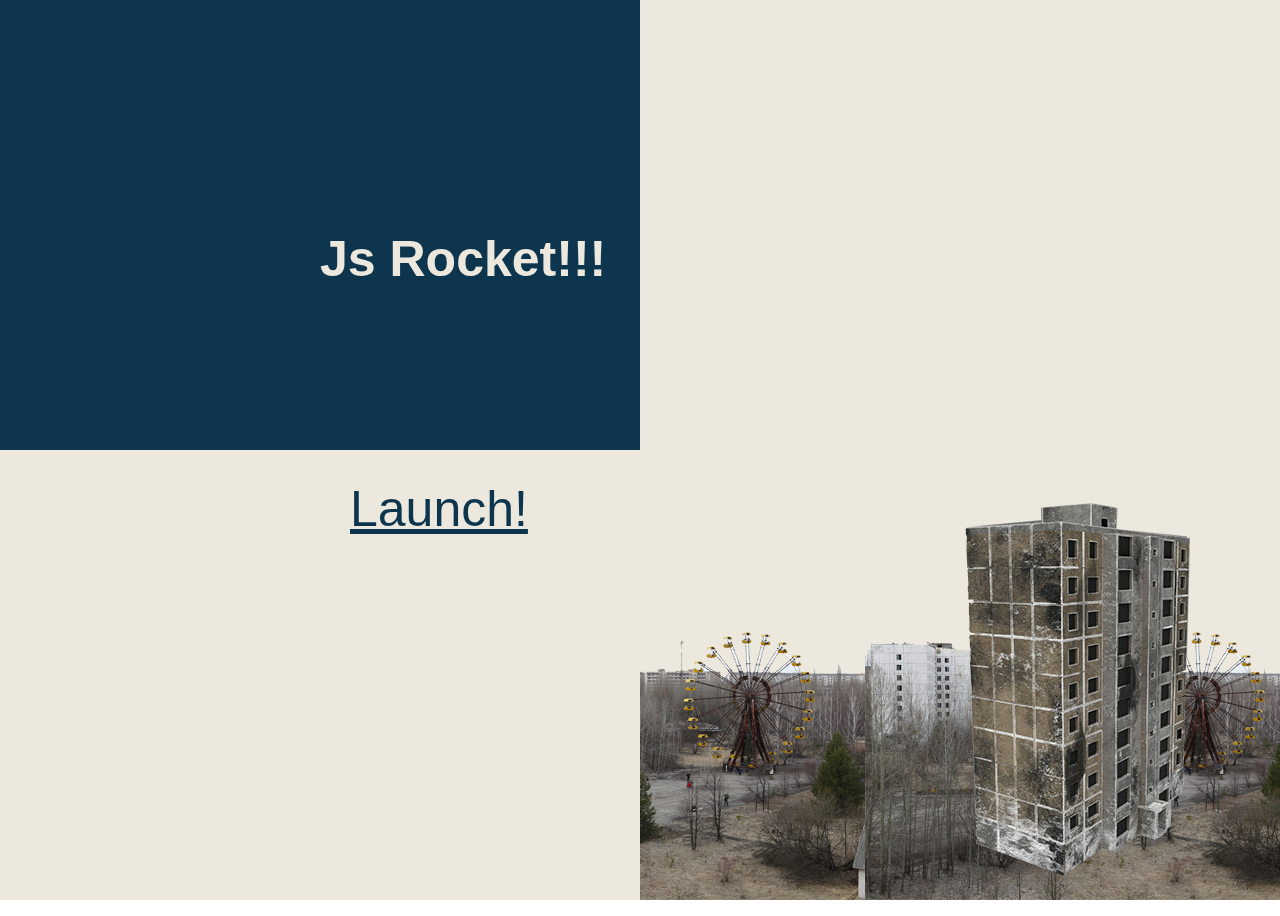
==== rocket.html @ e9bd3961 "panelak!" ====
<!DOCTYPE html>
<html lang="sk">
  <head>
    <meta charset="UTF-8" />
    <meta name="viewport" content="width=device-width, initial-scale=1.0" />
    <title>Panelák</title>
    <link rel="stylesheet" href="rocket.css" />
  </head>
  <body class="body-state1">
    <div class="container">
      <div class="left">
        <div class="state1">
            <div class="left-top">
            <h1 class="rockett">Js Rocket!!!</h1>
        </div>
        <div class="left-bottom">
          <a class="btn btn-launch btn-lg" href="#" onclick="changeState(2)"
            >Launch!</a
          >
        </div>
        </div>
        <div class="state2">
            <div class="left-top">
          <h1 class="rockett" id="countdown">00</h1></div>
          <div class="left-bottom">
          <a class="btn btn-launch btn-lg" href="#" onclick="changeState(1)">Abort!</a></div>
        </div>
        <div class="state3">
            <div class="left-top">
          <h1 class="rockett">Lift off!</h1></div>
        </div>
        <div class="state4">
            <div class="left-top">
            <h1 class="rockett">Well done!</h1></div>
            <div class="left-bottom">
            <a class="btn btn-launch btn-lg" href="#" onclick="changeState(1)">Do it again!</a></div>
          </div>
      </div>
      <div class="state5">
        <div class="left-top">
        <h1 class="rockett">Oh no!!!</h1></div>
        <div class="left-bottom">
        <a class="btn btn-launch btn-lg" href="#" onclick="changeState(1)">Try again!</a></div>
      </div>
  </div>
      <div class="right">
          <div class="right-top"></div>
          <div class="rocket"></div>
        <div class="nervous" id="nervous"></div>
		<div class="cant-wait" id="cant-wait"></div>
      </div>
    </div>
    <script type="text/javascript" src="rocket.js"></script>
  </body>
</html>
---- rocket.css ----
:root {
  --spaceblue: #0d354e;
  --vanilla: #ece8dd;
}

body {
  height: 100%;
  min-height: 100vh;
}

.btn-launch {
  position: absolute;
  padding: 30px;
  background-color: var(--vanilla);
  color: var(--spaceblue) !important;
  font-family: "Alba", sans-serif;
  font-size: 50px;
  transition: 0.3s ease all;
  left: 50%;
}

.btn-launch:hover {
  transform: scale(1.3);
  box-shadow: 0 0 10px 10px var(--spaceblue);
}

.left {
  position: fixed;
  background: var(--spaceblue) !important;
  width: 50%;
  height: 100%;
  left: 0;
  top: 0;
}

.left-top {
    position: fixed;
    background: var(--spaceblue) !important;
    width: 50%;
    height: 50%;
    left: 0;
    top: 0;
  }

  .left-bottom {
    position: fixed;
    background: var(--vanilla) !important;
    width: 50%;
    height: 50%;
    left: 0;
    bottom: 0;
  }

.right {
  position: fixed;
  width: 50%;
  height: 100%;
  right: 0;
  top: 0;
  background-color: var(--vanilla) !important;
  background: url("img/bgg.png") fixed bottom repeat-x;
}

.right-top {
    position: fixed;
    background: var(--vanilla) !important;
    width: 50%;
    height: 50%;
    right: 0;
    top: 0;
  }

.rocket {
  position: absolute;
  left: 50%;
  bottom: 20px;
  width: 230px;
  height: 377px;
  background-image: url("img/raketa.png");
  transition: 5s bottom;
}

.nervous {
  position: absolute;
  bottom: 270px;
  left: 45%;
  background: url("../img/nervous.png") no-repeat 0 0;
  width: 223px;
  height: 100px;
  margin-left: -180px;
  display: none;
}
.nervous.show {
  display: block;
}

.cant-wait {
  position: absolute;
  bottom: 370px;
  left: 70%;
  background: url("../img/cant-wait.png") no-repeat 0 0;
  width: 206px;
  height: 65px;
  display: none;
}
.cant-wait.show {
  display: block;
}

body.body-state1 .rocket {
  transition: none;
}
body.body-state3 .rocket,
body.body-state4 .rocket {
  bottom: 1000px;
}

.ground {
  border-top: 3px solid dimgray;
  position: absolute;
  bottom: 0;
  left: 10%;
  width: 80%;
  height: 20px;
}

h1.rockett {
    transform: translateY(-50%);
    position: absolute;
    top: 50%;
    left: 50%;
  font-family: "Alba", sans-serif;
  color: var(--vanilla);
  font-size: 50px;
  text-align: center;
}

.state1,
.state2,
.state3,
.state4,
.state5 {
  display: none;
}

body.body-state1 .state1 {
  display: block;
}

body.body-state2 .state2 {
  display: block;
}

body.body-state3 .state3 {
  display: block;
}

body.body-state4 .state4 {
  display: block;
}

body.body-state5 .state5 {
  display: block;
}
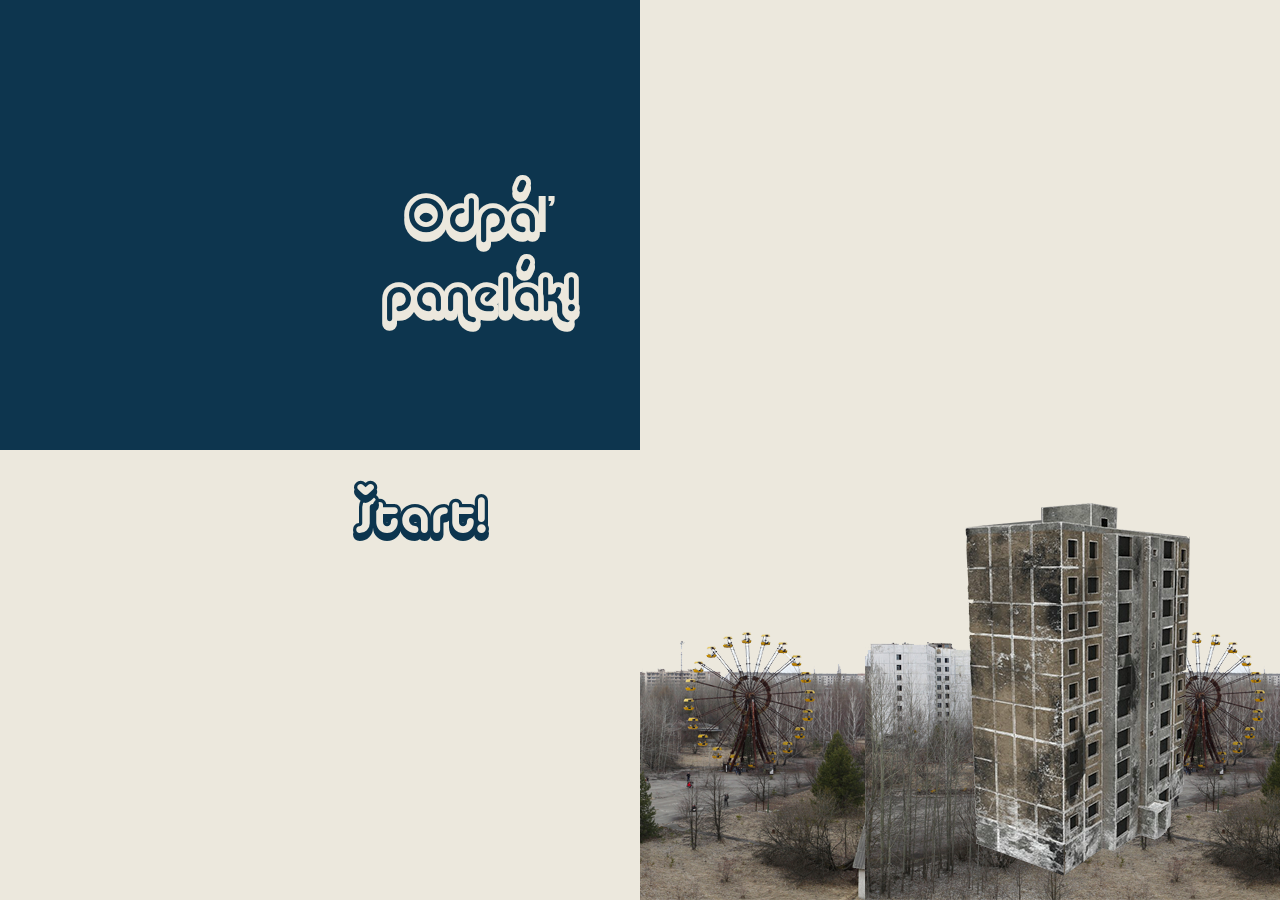
==== commit e57620bc: "bg" ====
--- a/rocket.html
+++ b/rocket.html
@@ -11,11 +11,11 @@
       <div class="left">
         <div class="state1">
             <div class="left-top">
-            <h1 class="rockett">Js Rocket!!!</h1>
+            <h1 class="rockett">Odpáľ panelák!</h1>
         </div>
         <div class="left-bottom">
           <a class="btn btn-launch btn-lg" href="#" onclick="changeState(2)"
-            >Launch!</a
+            >Štart!</a
           >
         </div>
         </div>
@@ -23,7 +23,7 @@
             <div class="left-top">
           <h1 class="rockett" id="countdown">00</h1></div>
           <div class="left-bottom">
-          <a class="btn btn-launch btn-lg" href="#" onclick="changeState(1)">Abort!</a></div>
+          <a class="btn btn-launch btn-lg" href="#" onclick="changeState(1)">Stop!</a></div>
         </div>
         <div class="state3">
             <div class="left-top">
@@ -31,16 +31,16 @@
         </div>
         <div class="state4">
             <div class="left-top">
-            <h1 class="rockett">Well done!</h1></div>
+            <h1 class="rockett">Super!</h1></div>
             <div class="left-bottom">
-            <a class="btn btn-launch btn-lg" href="#" onclick="changeState(1)">Do it again!</a></div>
+            <a class="btn btn-launch btn-lg" href="#" onclick="changeState(1)">Ešte raz!</a></div>
           </div>
       </div>
       <div class="state5">
         <div class="left-top">
-        <h1 class="rockett">Oh no!!!</h1></div>
+        <h1 class="rockett">Tak nič!</h1></div>
         <div class="left-bottom">
-        <a class="btn btn-launch btn-lg" href="#" onclick="changeState(1)">Try again!</a></div>
+        <a class="btn btn-launch btn-lg" href="#" onclick="changeState(1)">Skúsiť znova!</a></div>
       </div>
   </div>
       <div class="right">
--- a/rocket.css
+++ b/rocket.css
@@ -2,6 +2,13 @@
   --spaceblue: #0d354e;
   --vanilla: #ece8dd;
 }
+
+@font-face {
+  font-family: Alba;
+  src: url(albas.ttf);
+  font-weight: normal;
+}
+ 
 
 body {
   height: 100%;
@@ -106,7 +113,12 @@
 .cant-wait.show {
   display: block;
 }
-
+body.body-state5 .rocket{
+	background-image: url('../img/boom.png');
+	width: 209px;
+	height: 200px;
+	margin-left: -104.5px;
+}
 body.body-state1 .rocket {
   transition: none;
 }
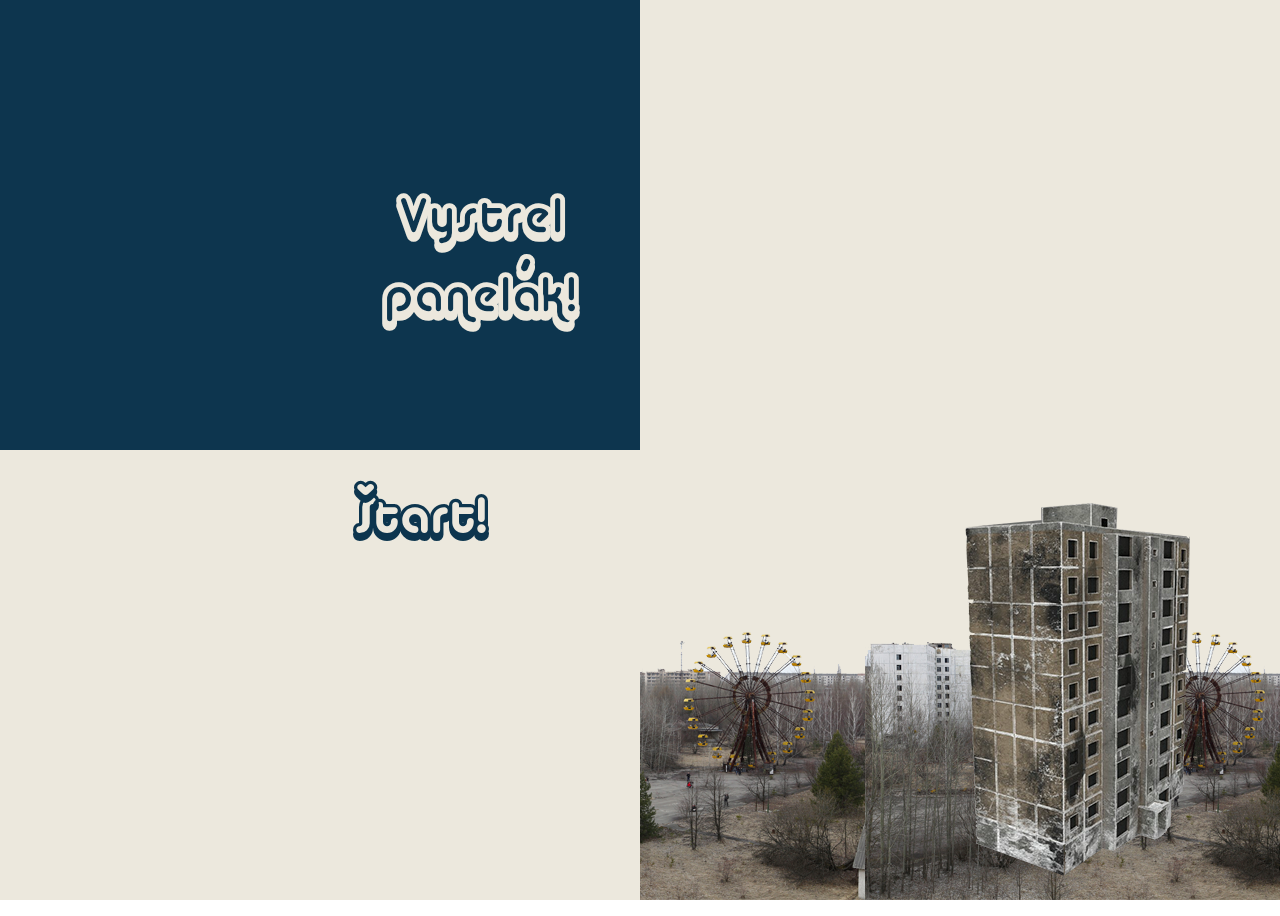
==== commit d37c8a6c: "bugs" ====
--- a/rocket.html
+++ b/rocket.html
@@ -11,7 +11,7 @@
       <div class="left">
         <div class="state1">
             <div class="left-top">
-            <h1 class="rockett">Odpáľ panelák!</h1>
+            <h1 class="rockett">Vystrel panelák!</h1>
         </div>
         <div class="left-bottom">
           <a class="btn btn-launch btn-lg" href="#" onclick="changeState(2)"
--- a/rocket.css
+++ b/rocket.css
@@ -91,7 +91,7 @@
   position: absolute;
   bottom: 270px;
   left: 45%;
-  background: url("../img/nervous.png") no-repeat 0 0;
+  background: url("img/nervous.png") no-repeat 0 0;
   width: 223px;
   height: 100px;
   margin-left: -180px;
@@ -105,7 +105,7 @@
   position: absolute;
   bottom: 370px;
   left: 70%;
-  background: url("../img/cant-wait.png") no-repeat 0 0;
+  background: url("img/cant-wait.png") no-repeat 0 0;
   width: 206px;
   height: 65px;
   display: none;
@@ -114,7 +114,7 @@
   display: block;
 }
 body.body-state5 .rocket{
-	background-image: url('../img/boom.png');
+	background-image: url('img/boom.png');
 	width: 209px;
 	height: 200px;
 	margin-left: -104.5px;
